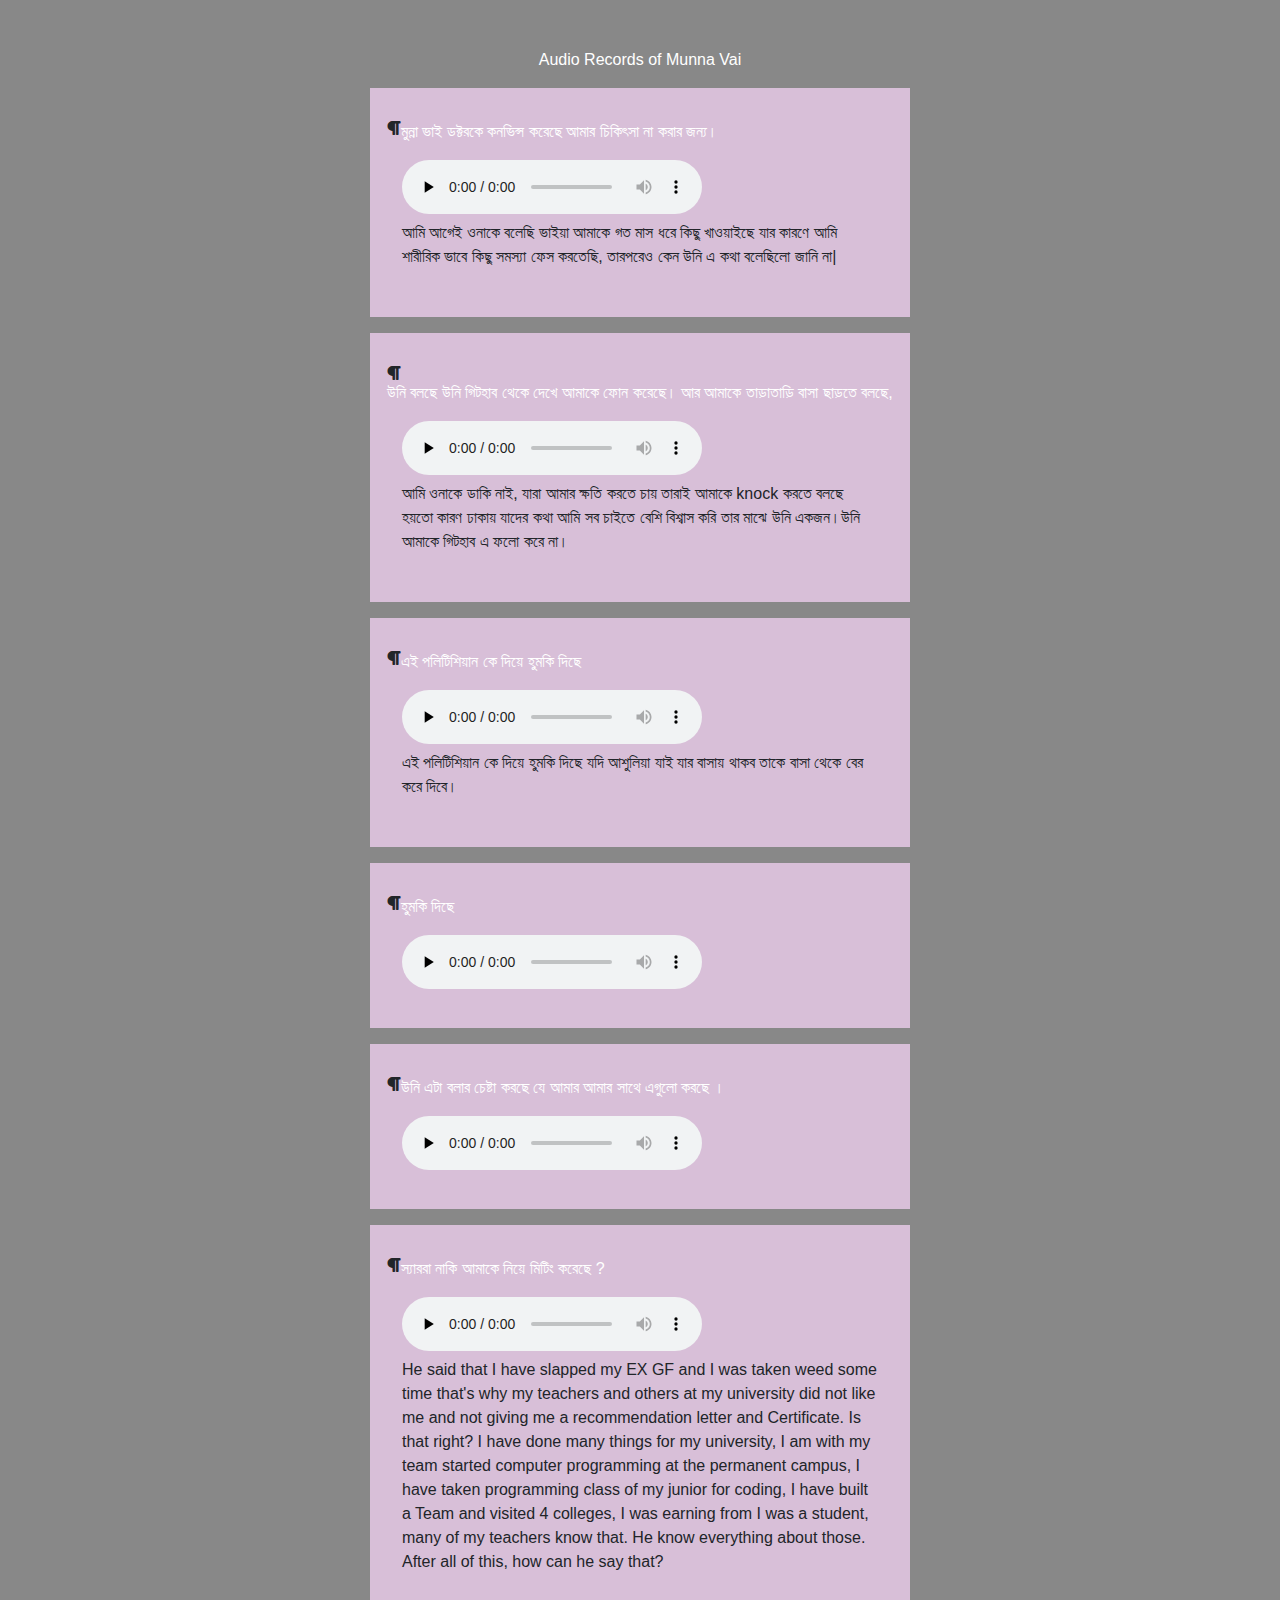
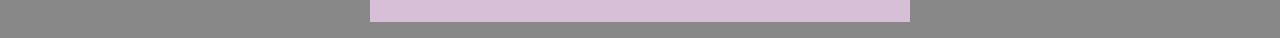
==== conversation.html @ 001df4a3 "add" ====
<!DOCTYPE html>
<html lang="en">

<head>
    <meta charset="UTF-8">
    <meta name="viewport" content="width=device-width, initial-scale=1.0">
    <title>Documents</title>
    <link href="vendor/bootstrap/css/bootstrap.min.css" rel="stylesheet">

    <!-- Custom fonts for this template -->
    <link href="https://fonts.googleapis.com/css?family=Saira+Extra+Condensed:500,700" rel="stylesheet">
    <link href="https://fonts.googleapis.com/css?family=Muli:400,400i,800,800i" rel="stylesheet">
    <link href="vendor/fontawesome-free/css/all.min.css" rel="stylesheet">
    <style>
        body {
            background-color: #888;
        }


        table.audio {
            vertical-align: center;
            margin-top: 10px;
            padding-right: 0px;
        }
    </style>
</head>

<body>
    <div class="container">
        <div class="row">
            <div class="col-sm-0 col-md-3">
            </div>

            <div class="col-sm-12 col-md-6" style="margin-top: 3rem;">
                <p style="margin-bottom: 1rem; text-align: center; color: white;">Audio Records of Munna Vai</p>
                <div class="content" style="background-color: thistle; padding: 2rem; margin-bottom: 1rem;">
                    <div class="row">
                        <i class="fas fa-paragraph"></i>
                        <p style="color: white;">মুন্না ভাই ডক্টরকে কনভিন্স করেছে আমার চিকিৎসা না করার জন্য।</p>
                    </div>
                    <td valign="top"><audio class="audio" preload="none" controls>
                            <source src="audios/munna vai convience doctor not treatment me.mp3"
                                type='audio/mpeg; codecs="mp3"'></audio>
                    </td>

                    <p>আমি আগেই ওনাকে বলেছি ভাইয়া আমাকে গত মাস ধরে কিছু  খাওয়াইছে যার কারণে আমি শারীরিক ভাবে কিছু সমস্যা ফেস করতেছি, তারপরেও কেন উনি এ কথা বলেছিলো  জানি না|</p>
                </div>

                <div class="content" style="background-color: thistle; padding: 2rem; margin-bottom: 1rem;">
                    <div class="row">
                        <i class="fas fa-paragraph"></i>
                        <p style="color: white;">উনি বলছে উনি গিটহাব থেকে দেখে আমাকে ফোন করেছে। আর আমাকে তাড়াতাড়ি বাসা ছাড়তে বলছে,</p>
                    </div>
                    <td valign="top"><audio class="audio" preload="none" controls>
                            <source src="audios/about-leave-house-and-know-from-git-repo.mp3"
                                type='audio/mpeg; codecs="mp3"'></audio>
                    </td>
                    <p>আমি ওনাকে ডাকি নাই, যারা আমার ক্ষতি করতে চায় তারাই আমাকে knock করতে বলছে হয়তো কারণ ঢাকায় যাদের কথা আমি সব চাইতে বেশি বিশ্বাস করি তার মাঝে উনি একজন।উনি আমাকে গিটহাব এ ফলো করে না।</p>
                </div>

                <div class="content" style="background-color: thistle; padding: 2rem; margin-bottom: 1rem;">
                    <div class="row">
                        <i class="fas fa-paragraph"></i>
                        <p style="color: white;">এই পলিটিশিয়ান কে দিয়ে হুমকি দিছে</p>
                    </div>
                    <td valign="top"><audio class="audio" preload="none" controls>
                            <source src="audios/introduction of the politician brother.mp3"
                                type='audio/mpeg; codecs="mp3"'></audio>
                    </td>
                    <p>এই পলিটিশিয়ান কে দিয়ে হুমকি দিছে যদি আশুলিয়া যাই যার বাসায়  থাকব তাকে বাসা থেকে বের করে দিবে।</p>
                </div>

                <div class="content" style="background-color: thistle; padding: 2rem; margin-bottom: 1rem;">
                    <div class="row">
                        <i class="fas fa-paragraph"></i>
                        <p style="color: white;">হুমকি দিছে</p>
                    </div>
                    <td valign="top"><audio class="audio" preload="none" controls>
                            <source src="audios/Munna vai trheaten me.mp3"
                                type='audio/mpeg; codecs="mp3"'></audio>
                    </td>
                </div>

                <div class="content" style="background-color: thistle; padding: 2rem; margin-bottom: 1rem;">
                    <div class="row">
                        <i class="fas fa-paragraph"></i>
                        <p style="color: white;">উনি এটা বলার চেষ্টা করছে যে আমার আমার সাথে এগুলো করছে ।</p>
                    </div>
                    <td valign="top"><audio class="audio" preload="none" controls>
                            <source src="audios/"
                                type='audio/mpeg; codecs="mp3"'></audio>
                    </td>
                </div>

                <div class="content" style="background-color: thistle; padding: 2rem; margin-bottom: 1rem;">
                    <div class="row">
                        <i class="fas fa-paragraph"></i>
                        <p style="color: white;">স্যাররা নাকি আমাকে নিয়ে মিটিং করেছে ?</p>
                    </div>
                    <td valign="top"><audio class="audio" preload="none" controls>
                            <source src="audios/munna vai about sir meeting.mp3"
                                type='audio/mpeg; codecs="mp3"'></audio>
                    </td>

                    <p>He said that I have slapped my EX GF and I was taken weed some time that's why my teachers and others at my university did not like me and not giving me a recommendation letter and Certificate.
                        Is that right? I have done many things for my university, I am with my team started computer programming at the permanent campus, I have taken programming class of my junior for coding, I have built a Team and visited 4 colleges, I was earning from I was a student, many of my teachers know that.
                        He know everything about those. 
                        After all of this, how can he say that?</p>
                </div>
            </div>

            <div class="col-sm-0 col-md-3">

            </div>
        </div>
    </div>
    <script>
        var audio = document.getElementsByTagName("audio");
        for (let i = 0; i < audio.length; i++) {
            audio[i].addEventListener('ended', function () {
                if (audio[i].duration === audio[i].currentTime) {
                    audio[i + 1].play();
                }
            });
        }

        //Stop and roll back to the beginning of all tracks except the player
        document.addEventListener('play', function (d) {
            var audio = document.getElementsByTagName('audio');
            for (let i = 0; i < audio.length; i++) {
                if (audio[i] != d.target) {
                    audio[i].pause(); // may be deleted
                    audio[i].load();
                }
            }
        }, true);
    </script>
</body>

</html>
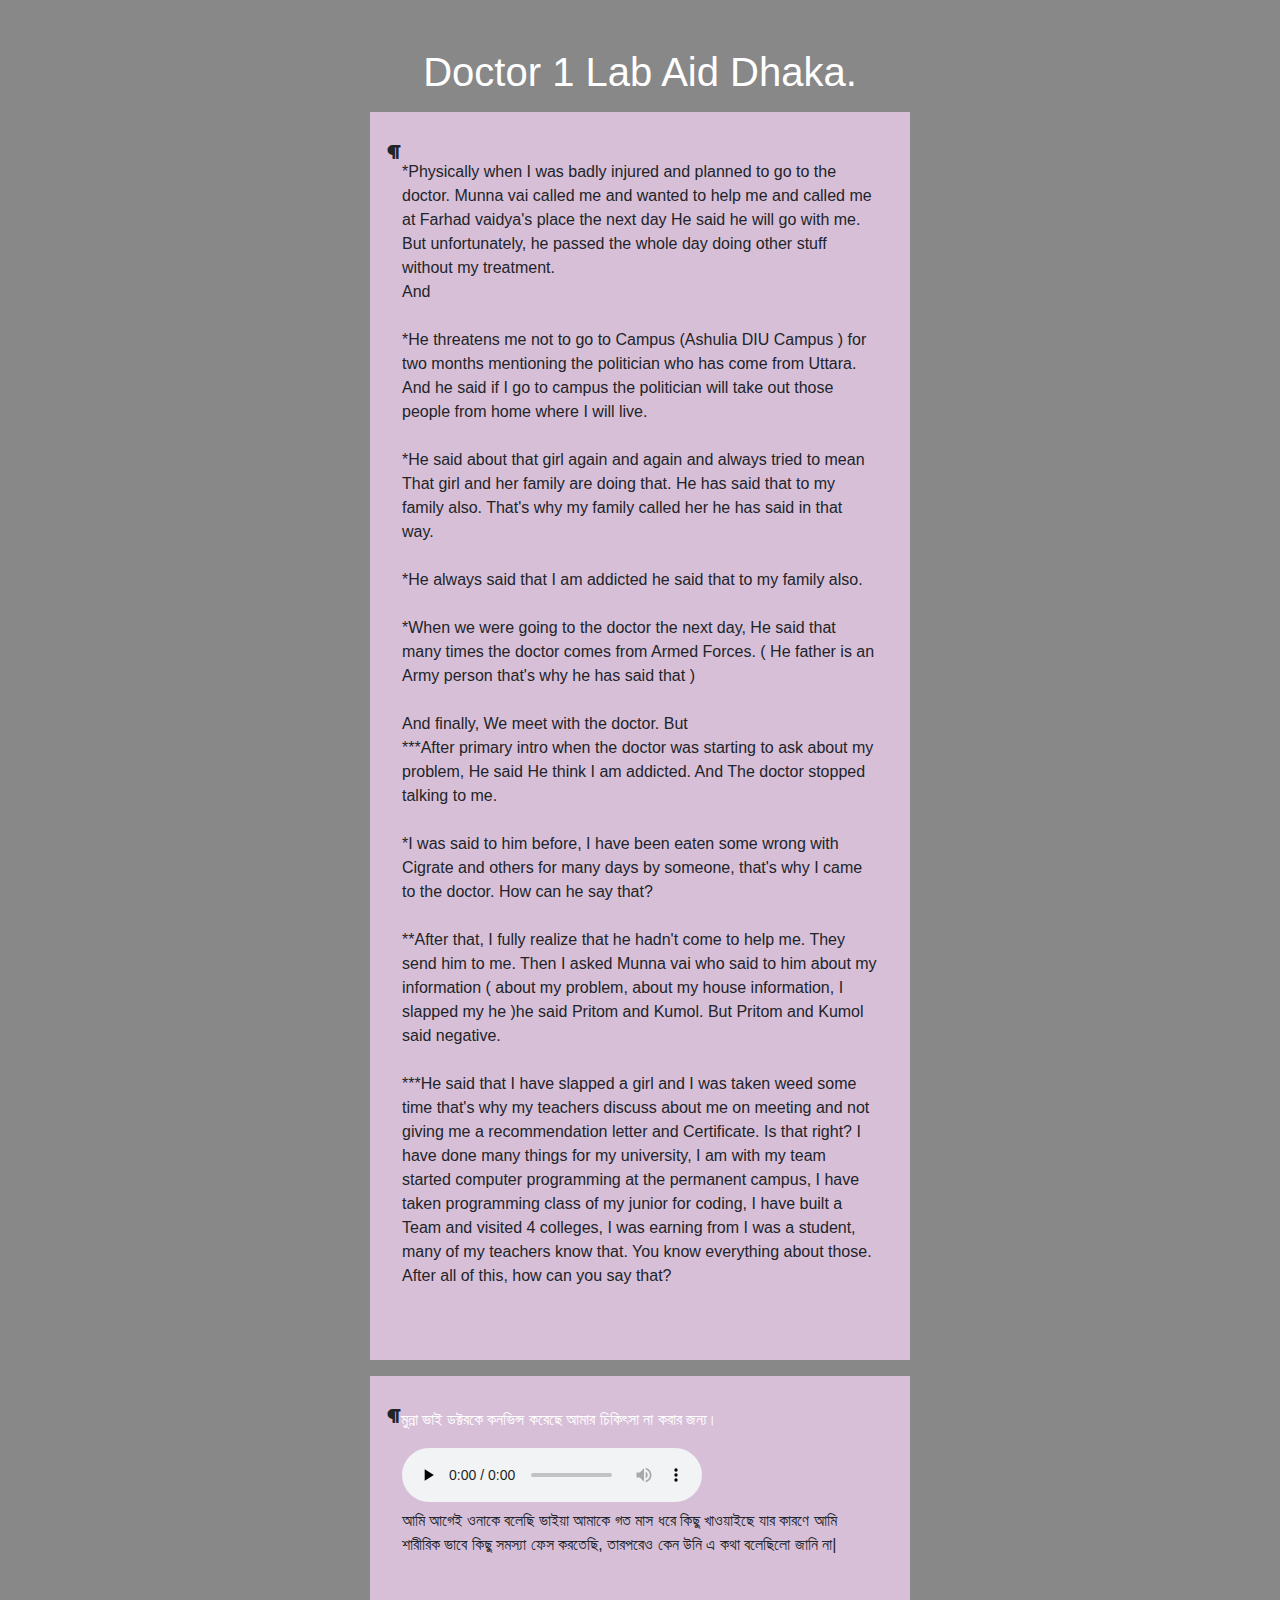
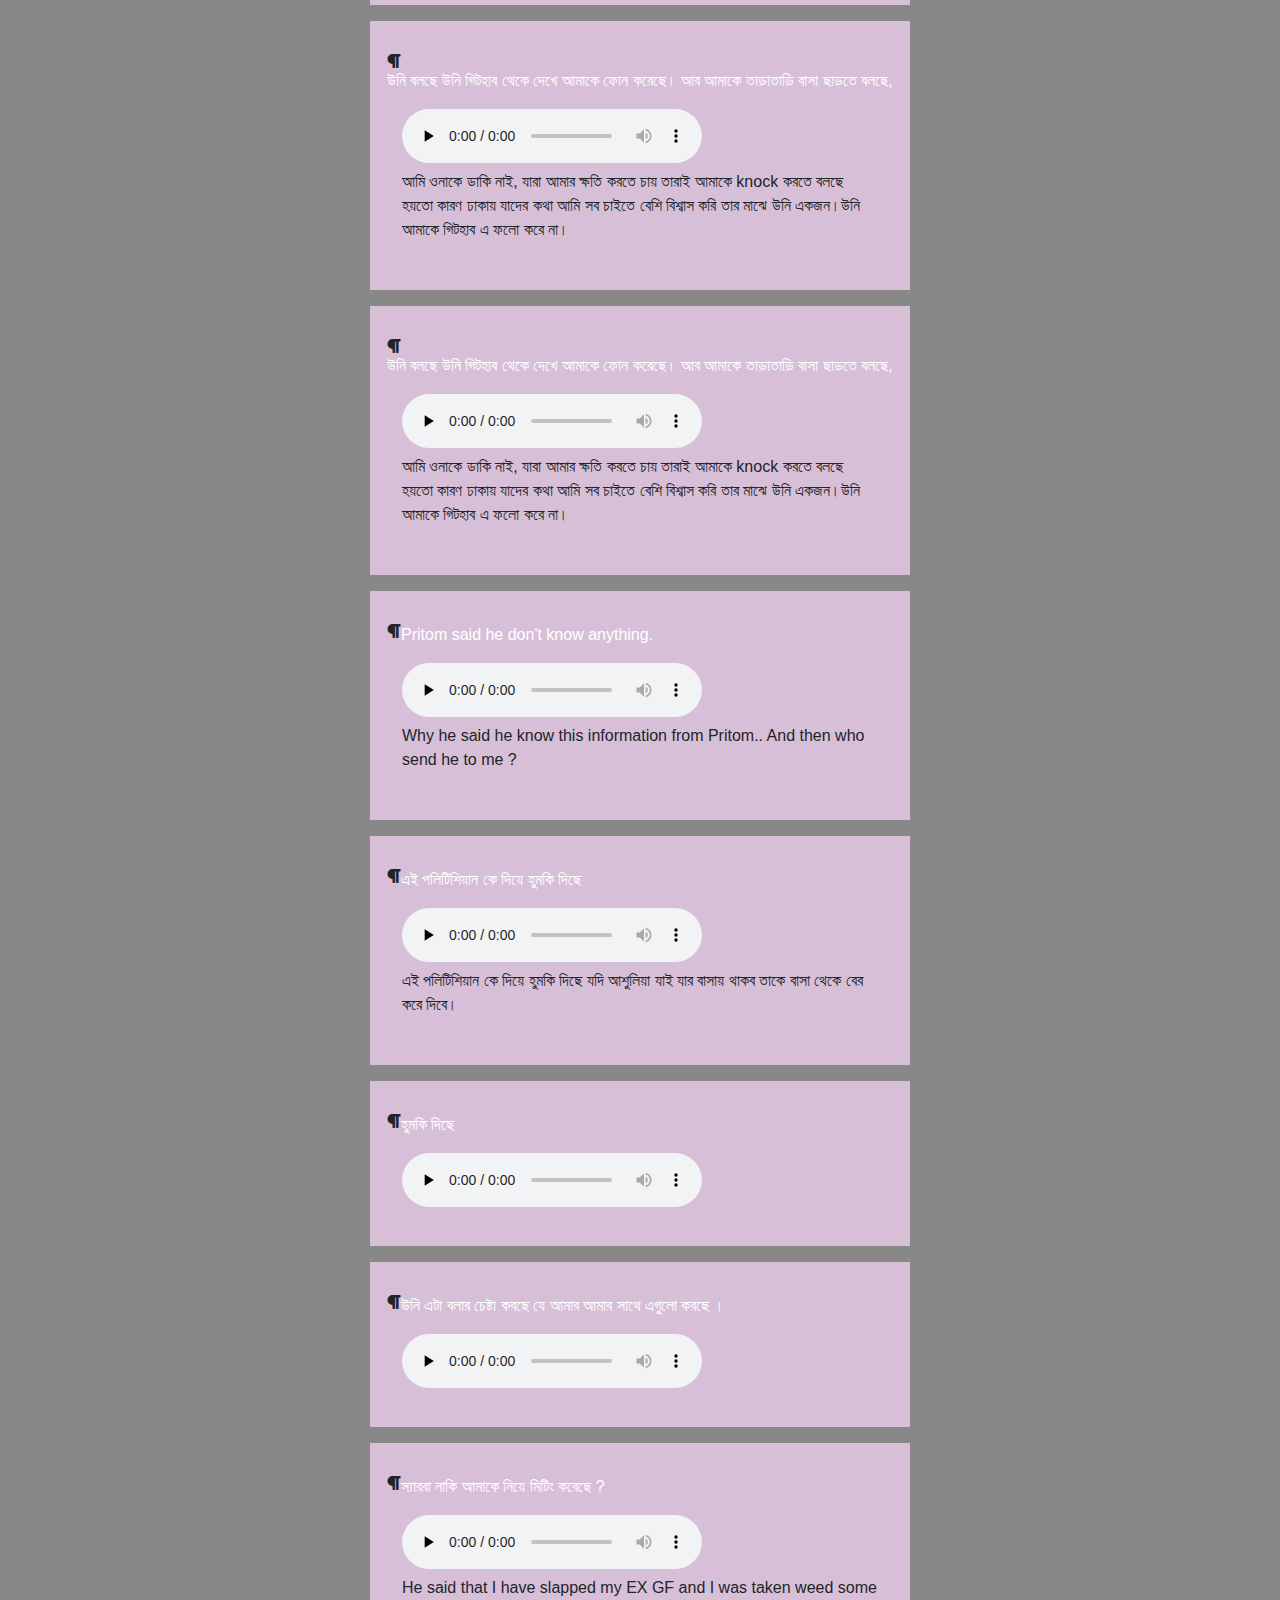
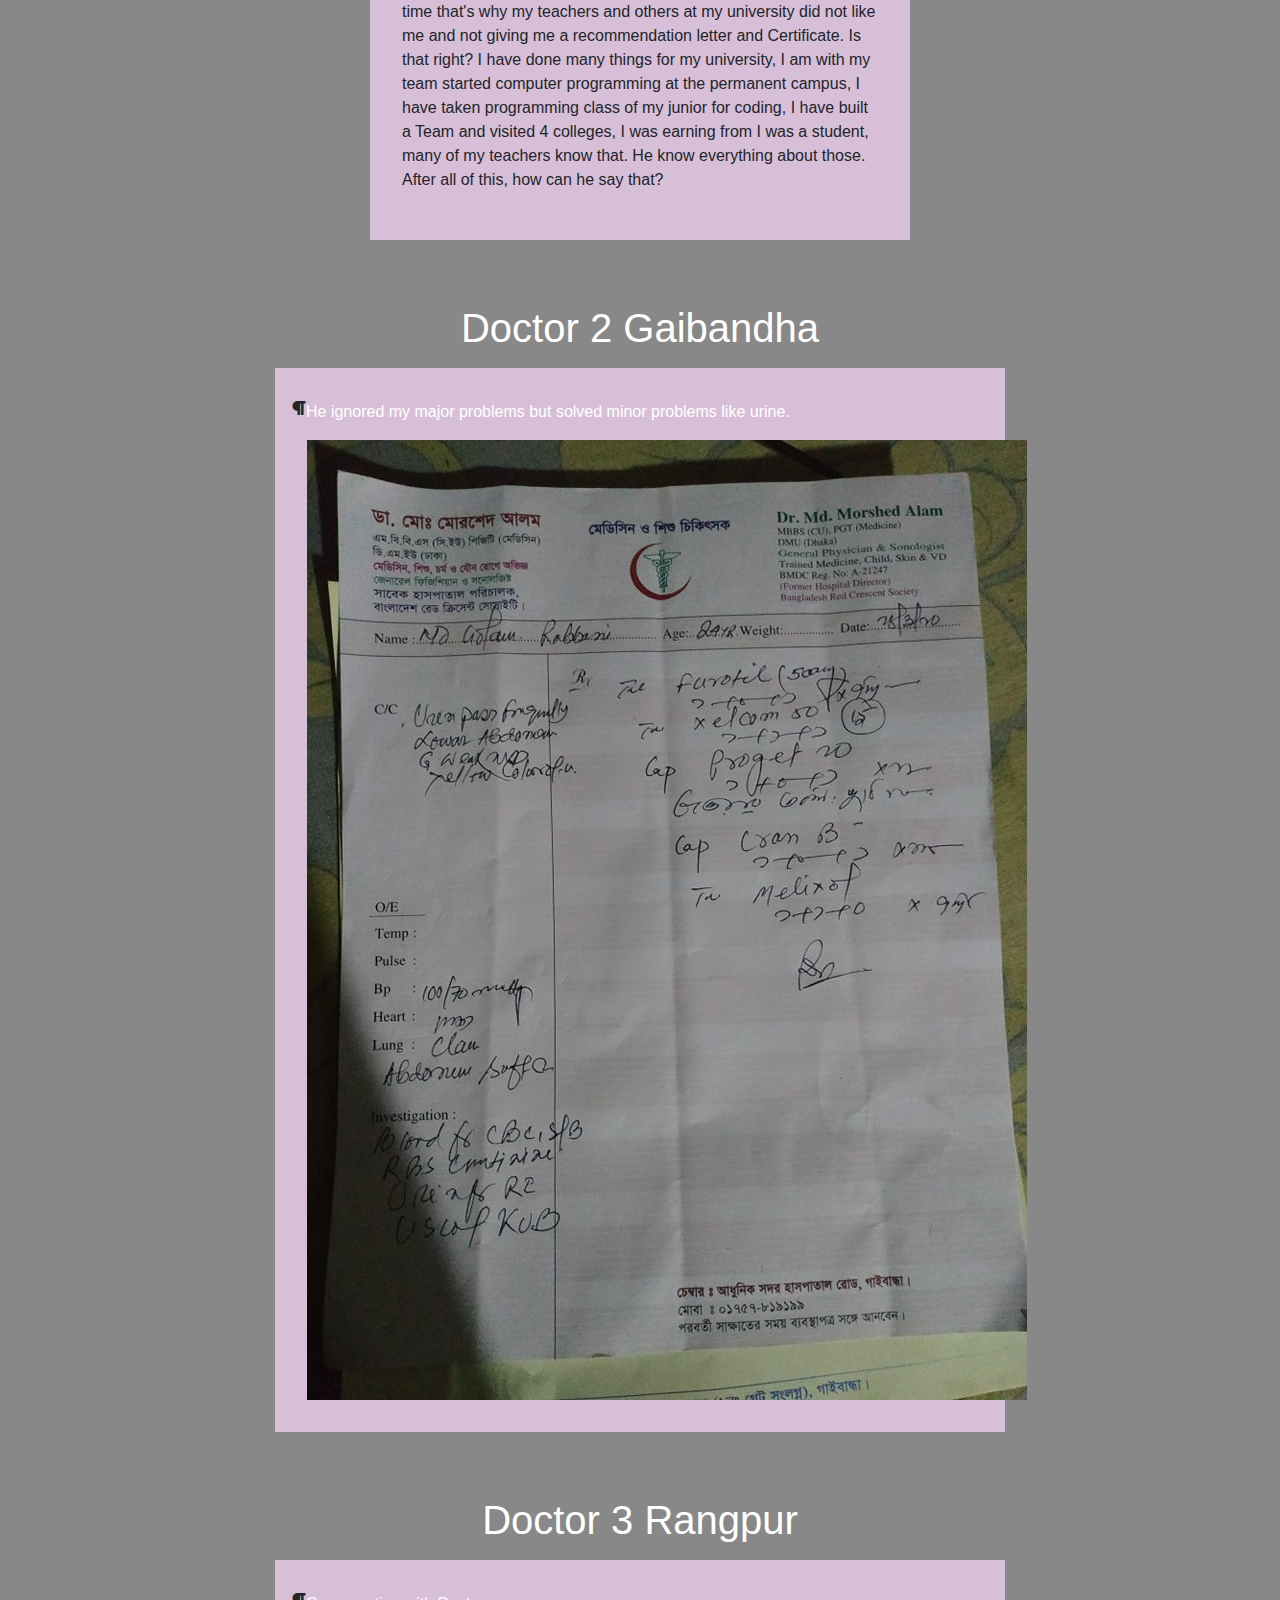
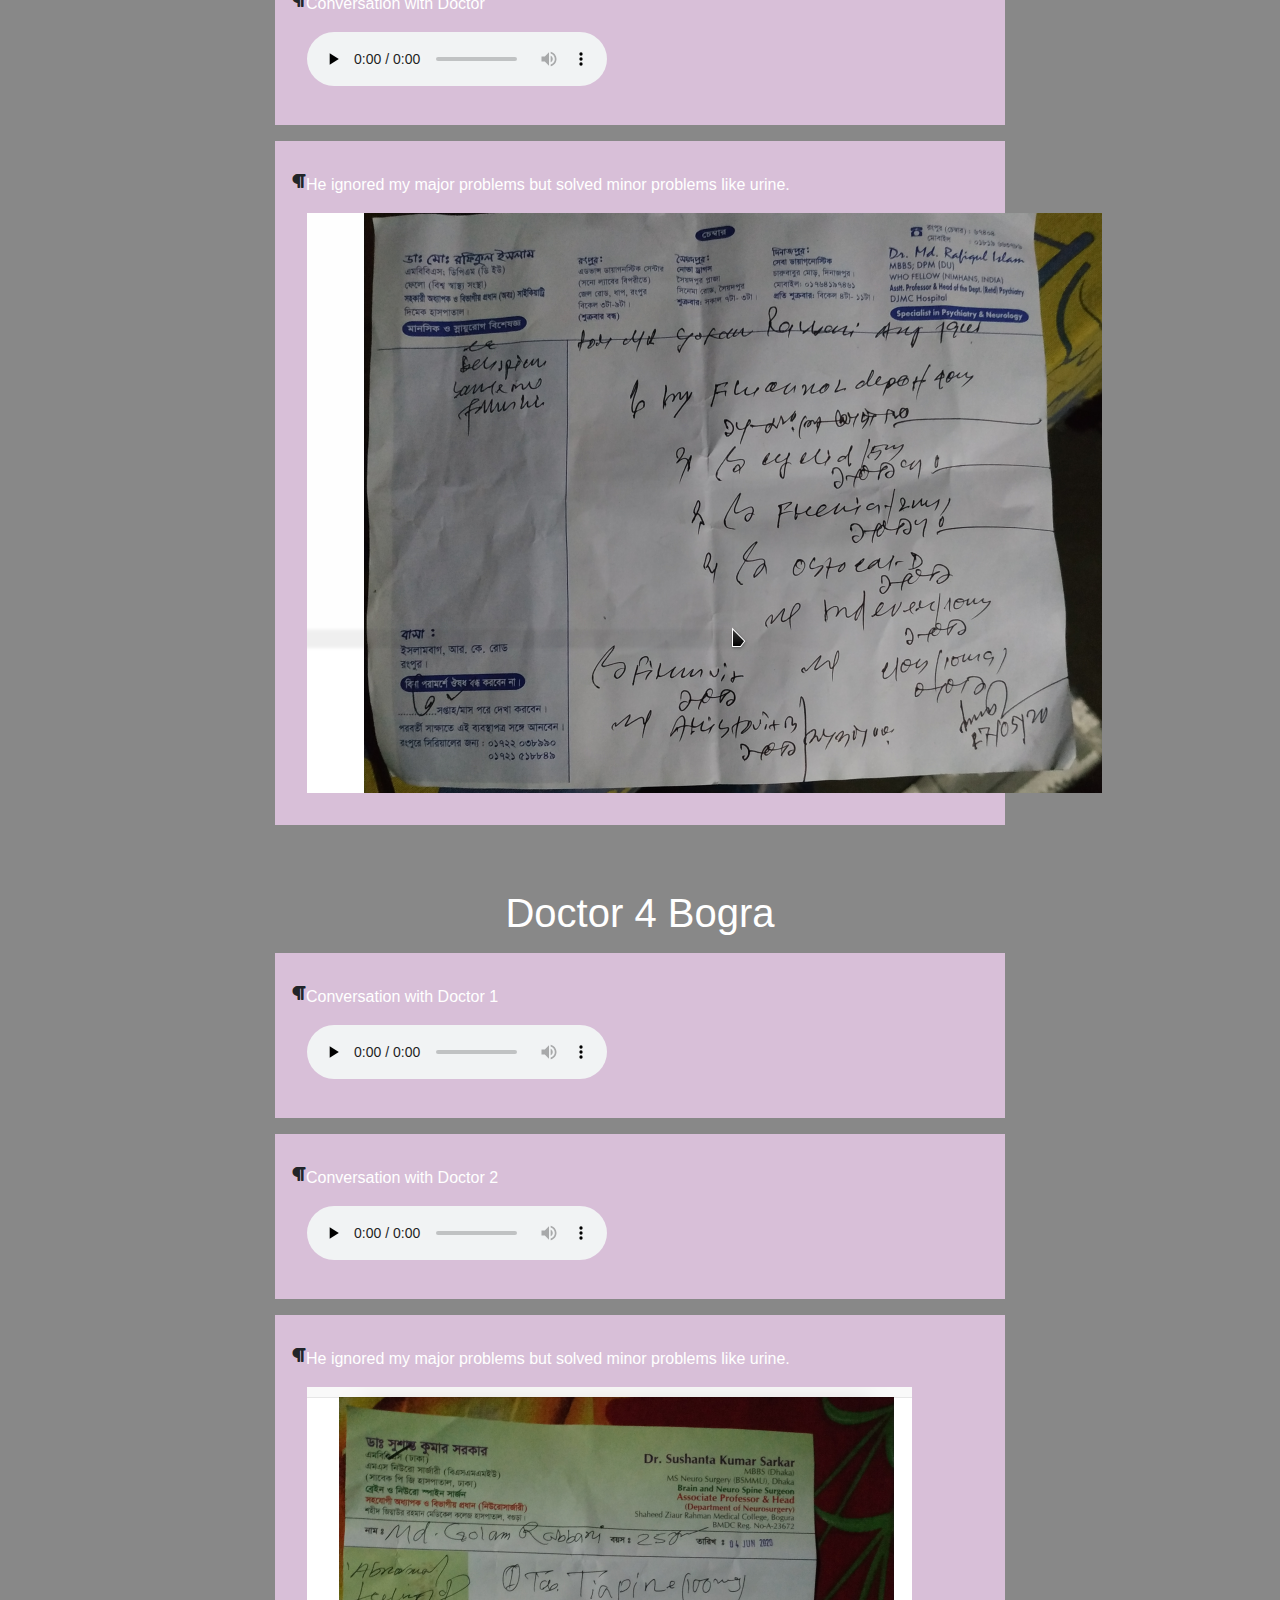
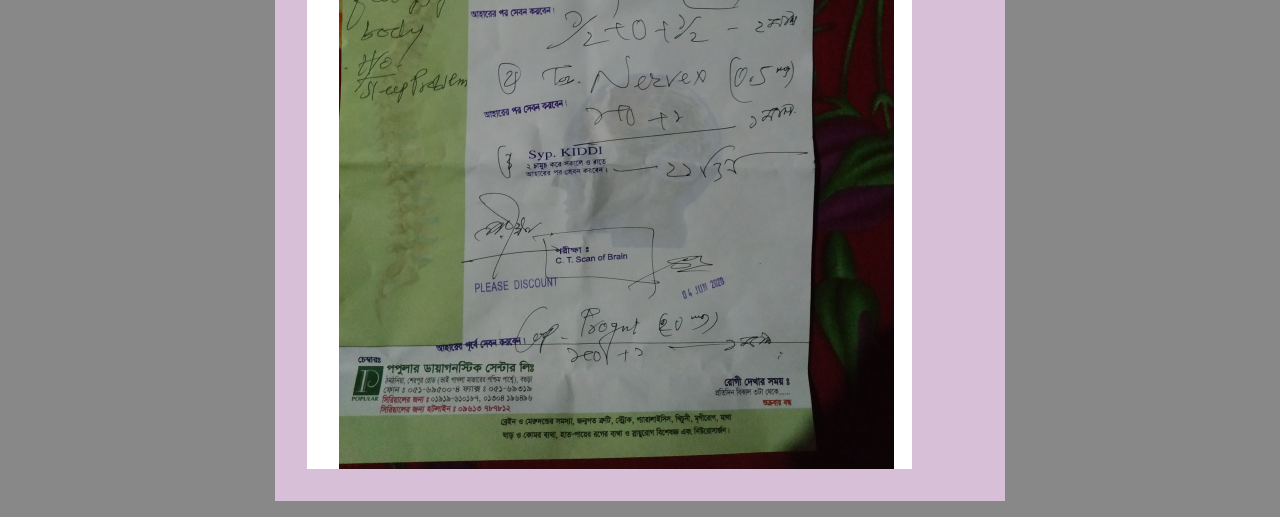
==== commit 92b2886a: "update office problems" ====
--- a/conversation.html
+++ b/conversation.html
@@ -32,7 +32,63 @@
             </div>
 
             <div class="col-sm-12 col-md-6" style="margin-top: 3rem;">
-                <p style="margin-bottom: 1rem; text-align: center; color: white;">Audio Records of Munna Vai</p>
+                <h1 style="margin-bottom: 1rem; text-align: center; color: white;">Doctor 1 Lab Aid Dhaka.</h1>
+
+                <div class="content" style="background-color: thistle; padding: 2rem; margin-bottom: 1rem;">
+                    <div class="row">
+                        <i class="fas fa-paragraph"></i>
+                        <p style="color: white;"></p>
+                    </div>
+
+                    <p>
+                        *Physically when I was badly injured and planned to go to the doctor. Munna vai called me and
+                        wanted to help me and called me at Farhad vaidya's place the next day He said he will go with
+                        me. But unfortunately, he passed the whole day doing other stuff without my treatment.
+
+                        <br>And
+                        <br><br>
+
+                        *He threatens me not to go to Campus (Ashulia DIU Campus ) for two months mentioning the
+                        politician who has come from Uttara. And he said if I go to campus the politician will take out
+                        those people from home where I will live.
+                        <br><br>
+                        *He said about that girl again and again and always tried to mean That girl and her family are
+                        doing that. He has said that to my family also. That's why my family called her he has said in
+                        that way.
+                        <br><br>
+                        *He always said that I am addicted he said that to my family also.
+                        <br><br>
+                        *When we were going to the doctor the next day, He said that many times the doctor comes from
+                        Armed Forces. ( He father is an Army person that's why he has said that )
+                        <br><br>
+                        And finally, We meet with the doctor. But
+                        <br>
+                        ***After primary intro when the doctor was starting to ask about my problem, He said He think I am
+                        addicted. And The doctor stopped talking to me.
+                        <br><br>
+                        *I was said to him before, I have been eaten some wrong with Cigrate and others for many days by
+                        someone, that's why I came to the doctor.
+                        How can he say that?
+                        <br><br>
+                        **After that, I fully realize that he hadn't come to help me. They send him to me.
+                        Then I asked Munna vai who said to him about my information ( about my problem, about my house
+                        information, I slapped my he )he said Pritom and Kumol.
+
+                        But Pritom and Kumol said negative.
+                        <br><br>
+                        ***He said that I have slapped a girl and I was taken weed some time that's why my teachers discuss
+                        about me on meeting and not giving me a recommendation letter and Certificate.
+
+                        Is that right? I have done many things for my university, I am with my team started computer
+                        programming at the permanent campus, I have taken programming class of my junior for coding, I
+                        have built a Team and visited 4 colleges, I was earning from I was a student, many of my
+                        teachers know that.
+                        You know everything about those.
+                        After all of this, how can you say that?
+                        <br><br>
+                    </p>
+                </div>
+
                 <div class="content" style="background-color: thistle; padding: 2rem; margin-bottom: 1rem;">
                     <div class="row">
                         <i class="fas fa-paragraph"></i>
@@ -43,19 +99,52 @@
                                 type='audio/mpeg; codecs="mp3"'></audio>
                     </td>
 
-                    <p>আমি আগেই ওনাকে বলেছি ভাইয়া আমাকে গত মাস ধরে কিছু  খাওয়াইছে যার কারণে আমি শারীরিক ভাবে কিছু সমস্যা ফেস করতেছি, তারপরেও কেন উনি এ কথা বলেছিলো  জানি না|</p>
-                </div>
-
-                <div class="content" style="background-color: thistle; padding: 2rem; margin-bottom: 1rem;">
-                    <div class="row">
-                        <i class="fas fa-paragraph"></i>
-                        <p style="color: white;">উনি বলছে উনি গিটহাব থেকে দেখে আমাকে ফোন করেছে। আর আমাকে তাড়াতাড়ি বাসা ছাড়তে বলছে,</p>
-                    </div>
+                    <p>আমি আগেই ওনাকে বলেছি ভাইয়া আমাকে গত মাস ধরে কিছু খাওয়াইছে যার কারণে আমি শারীরিক ভাবে কিছু সমস্যা
+                        ফেস করতেছি, তারপরেও কেন উনি এ কথা বলেছিলো জানি না|</p>
+                </div>
+
+                <div class="content" style="background-color: thistle; padding: 2rem; margin-bottom: 1rem;">
+                    <div class="row">
+                        <i class="fas fa-paragraph"></i>
+                        <p style="color: white;">উনি বলছে উনি গিটহাব থেকে দেখে আমাকে ফোন করেছে। আর আমাকে তাড়াতাড়ি বাসা
+                            ছাড়তে বলছে,</p>
+                    </div>
+                    
                     <td valign="top"><audio class="audio" preload="none" controls>
                             <source src="audios/about-leave-house-and-know-from-git-repo.mp3"
                                 type='audio/mpeg; codecs="mp3"'></audio>
                     </td>
-                    <p>আমি ওনাকে ডাকি নাই, যারা আমার ক্ষতি করতে চায় তারাই আমাকে knock করতে বলছে হয়তো কারণ ঢাকায় যাদের কথা আমি সব চাইতে বেশি বিশ্বাস করি তার মাঝে উনি একজন।উনি আমাকে গিটহাব এ ফলো করে না।</p>
+                    <p>আমি ওনাকে ডাকি নাই, যারা আমার ক্ষতি করতে চায় তারাই আমাকে knock করতে বলছে হয়তো কারণ ঢাকায় যাদের
+                        কথা আমি সব চাইতে বেশি বিশ্বাস করি তার মাঝে উনি একজন।উনি আমাকে গিটহাব এ ফলো করে না।</p>
+                </div>
+
+
+                <div class="content" style="background-color: thistle; padding: 2rem; margin-bottom: 1rem;">
+                    <div class="row">
+                        <i class="fas fa-paragraph"></i>
+                        <p style="color: white;">উনি বলছে উনি গিটহাব থেকে দেখে আমাকে ফোন করেছে। আর আমাকে তাড়াতাড়ি বাসা
+                            ছাড়তে বলছে,</p>
+                    </div>
+                    
+                    <td valign="top"><audio class="audio" preload="none" controls>
+                            <source src="audios/about-leave-house-and-know-from-git-repo.mp3"
+                                type='audio/mpeg; codecs="mp3"'></audio>
+                    </td>
+                    <p>আমি ওনাকে ডাকি নাই, যারা আমার ক্ষতি করতে চায় তারাই আমাকে knock করতে বলছে হয়তো কারণ ঢাকায় যাদের
+                        কথা আমি সব চাইতে বেশি বিশ্বাস করি তার মাঝে উনি একজন।উনি আমাকে গিটহাব এ ফলো করে না।</p>
+                </div>
+                
+                <div class="content" style="background-color: thistle; padding: 2rem; margin-bottom: 1rem;">
+                    <div class="row">
+                        <i class="fas fa-paragraph"></i>
+                        <p style="color: white;">Pritom said he don't know anything.</p>
+                    </div>
+                    
+                    <td valign="top"><audio class="audio" preload="none" controls>
+                            <source src="audios/pritom about house rent.mp3"
+                                type='audio/mpeg; codecs="mp3"'></audio>
+                    </td>
+                    <p>Why he said he know this information from Pritom.. And then who send he to me ?</p>
                 </div>
 
                 <div class="content" style="background-color: thistle; padding: 2rem; margin-bottom: 1rem;">
@@ -67,7 +156,7 @@
                             <source src="audios/introduction of the politician brother.mp3"
                                 type='audio/mpeg; codecs="mp3"'></audio>
                     </td>
-                    <p>এই পলিটিশিয়ান কে দিয়ে হুমকি দিছে যদি আশুলিয়া যাই যার বাসায়  থাকব তাকে বাসা থেকে বের করে দিবে।</p>
+                    <p>এই পলিটিশিয়ান কে দিয়ে হুমকি দিছে যদি আশুলিয়া যাই যার বাসায় থাকব তাকে বাসা থেকে বের করে দিবে।</p>
                 </div>
 
                 <div class="content" style="background-color: thistle; padding: 2rem; margin-bottom: 1rem;">
@@ -76,8 +165,7 @@
                         <p style="color: white;">হুমকি দিছে</p>
                     </div>
                     <td valign="top"><audio class="audio" preload="none" controls>
-                            <source src="audios/Munna vai trheaten me.mp3"
-                                type='audio/mpeg; codecs="mp3"'></audio>
+                            <source src="audios/Munna vai trheaten me.mp3" type='audio/mpeg; codecs="mp3"'></audio>
                     </td>
                 </div>
 
@@ -87,8 +175,7 @@
                         <p style="color: white;">উনি এটা বলার চেষ্টা করছে যে আমার আমার সাথে এগুলো করছে ।</p>
                     </div>
                     <td valign="top"><audio class="audio" preload="none" controls>
-                            <source src="audios/"
-                                type='audio/mpeg; codecs="mp3"'></audio>
+                            <source src="audios/" type='audio/mpeg; codecs="mp3"'></audio>
                     </td>
                 </div>
 
@@ -98,13 +185,18 @@
                         <p style="color: white;">স্যাররা নাকি আমাকে নিয়ে মিটিং করেছে ?</p>
                     </div>
                     <td valign="top"><audio class="audio" preload="none" controls>
-                            <source src="audios/munna vai about sir meeting.mp3"
-                                type='audio/mpeg; codecs="mp3"'></audio>
-                    </td>
-
-                    <p>He said that I have slapped my EX GF and I was taken weed some time that's why my teachers and others at my university did not like me and not giving me a recommendation letter and Certificate.
-                        Is that right? I have done many things for my university, I am with my team started computer programming at the permanent campus, I have taken programming class of my junior for coding, I have built a Team and visited 4 colleges, I was earning from I was a student, many of my teachers know that.
-                        He know everything about those. 
+                            <source src="audios/munna vai about sir meeting.mp3" type='audio/mpeg; codecs="mp3"'>
+                            </audio>
+                    </td>
+
+                    <p>He said that I have slapped my EX GF and I was taken weed some time that's why my teachers and
+                        others at my university did not like me and not giving me a recommendation letter and
+                        Certificate.
+                        Is that right? I have done many things for my university, I am with my team started computer
+                        programming at the permanent campus, I have taken programming class of my junior for coding, I
+                        have built a Team and visited 4 colleges, I was earning from I was a student, many of my
+                        teachers know that.
+                        He know everything about those.
                         After all of this, how can he say that?</p>
                 </div>
             </div>
@@ -114,6 +206,103 @@
             </div>
         </div>
     </div>
+
+    <div class="container">
+        <div class="row">
+            <div class="col-sm-0 col-md-2">
+            </div>
+
+            <div class="col-sm-12 col-md-8" style="margin-top: 3rem;">
+                <h1 style="margin-bottom: 1rem; text-align: center; color: white;">Doctor 2 Gaibandha</h1>
+
+                <div class="content" style="background-color: thistle; padding: 2rem; margin-bottom: 1rem;">
+                    <div class="row">
+                        <i class="fas fa-paragraph"></i>
+                        <p style="color: white;">He ignored my major problems but solved minor problems like urine.</p>
+                    </div>
+                    <img src="img/gaibandh.jpg" alt="">
+                </div>
+            </div>
+
+            <div class="col-sm-0 col-md-2">
+            </div>
+        </div>
+    </div>
+
+    <div class="container">
+        <div class="row">
+            <div class="col-sm-0 col-md-2">
+            </div>
+
+            <div class="col-sm-12 col-md-8" style="margin-top: 3rem;">
+                <h1 style="margin-bottom: 1rem; text-align: center; color: white;">Doctor 3 Rangpur</h1>
+
+                <div class="content" style="background-color: thistle; padding: 2rem; margin-bottom: 1rem;">
+                    <div class="row">
+                        <i class="fas fa-paragraph"></i>
+                        <p style="color: white;">Conversation with Doctor</p>
+                    </div>
+                    <td valign="top"><audio class="audio" preload="none" controls>
+                            <source src="audios/conversation with doctor.mp3" type='audio/mpeg; codecs="mp3"'></audio>
+                    </td>
+                </div>
+
+                <div class="content" style="background-color: thistle; padding: 2rem; margin-bottom: 1rem;">
+                    <div class="row">
+                        <i class="fas fa-paragraph"></i>
+                        <p style="color: white;">He ignored my major problems but solved minor problems like urine.</p>
+                    </div>
+                    <img src="img/rang-pescr.png" alt="">
+                </div>
+            </div>
+
+            <div class="col-sm-0 col-md-2">
+            </div>
+        </div>
+    </div>
+    
+    <div class="container">
+        <div class="row">
+            <div class="col-sm-0 col-md-2">
+            </div>
+            <div class="col-sm-12 col-md-8" style="margin-top: 3rem;">
+                <h1 style="margin-bottom: 1rem; text-align: center; color: white;">Doctor 4 Bogra</h1>
+                <div class="content" style="background-color: thistle; padding: 2rem; margin-bottom: 1rem;">
+                    <div class="row">
+                        <i class="fas fa-paragraph"></i>
+                        <p style="color: white;">Conversation with Doctor 1</p>
+                    </div>
+                    <td valign="top"><audio class="audio" preload="none" controls>
+                        <source src="audios/bogra doc 11.mp3" type='audio/mpeg; codecs="mp3"'></audio>
+                    </td>
+                </div>
+
+                <div class="content" style="background-color: thistle; padding: 2rem; margin-bottom: 1rem;">
+                    <div class="row">
+                        <i class="fas fa-paragraph"></i>
+                        <p style="color: white;">Conversation with Doctor 2</p>
+                    </div>
+                    <td valign="top"><audio class="audio" preload="none" controls>
+                            <source src="audios/bogra doc 22.mp3" type='audio/mpeg; codecs="mp3"'></audio>
+                    </td>
+                </div>
+
+                <div class="content" style="background-color: thistle; padding: 2rem; margin-bottom: 1rem;">
+                    <div class="row">
+                        <i class="fas fa-paragraph"></i>
+                        <p style="color: white;">He ignored my major problems but solved minor problems like urine.</p>
+                    </div>
+                    <img src="img/pesc-bgra.png" alt="">
+                </div>
+            </div>
+
+            <div class="col-sm-0 col-md-2">
+            </div>
+        </div>
+    </div>
+
+
+
     <script>
         var audio = document.getElementsByTagName("audio");
         for (let i = 0; i < audio.length; i++) {
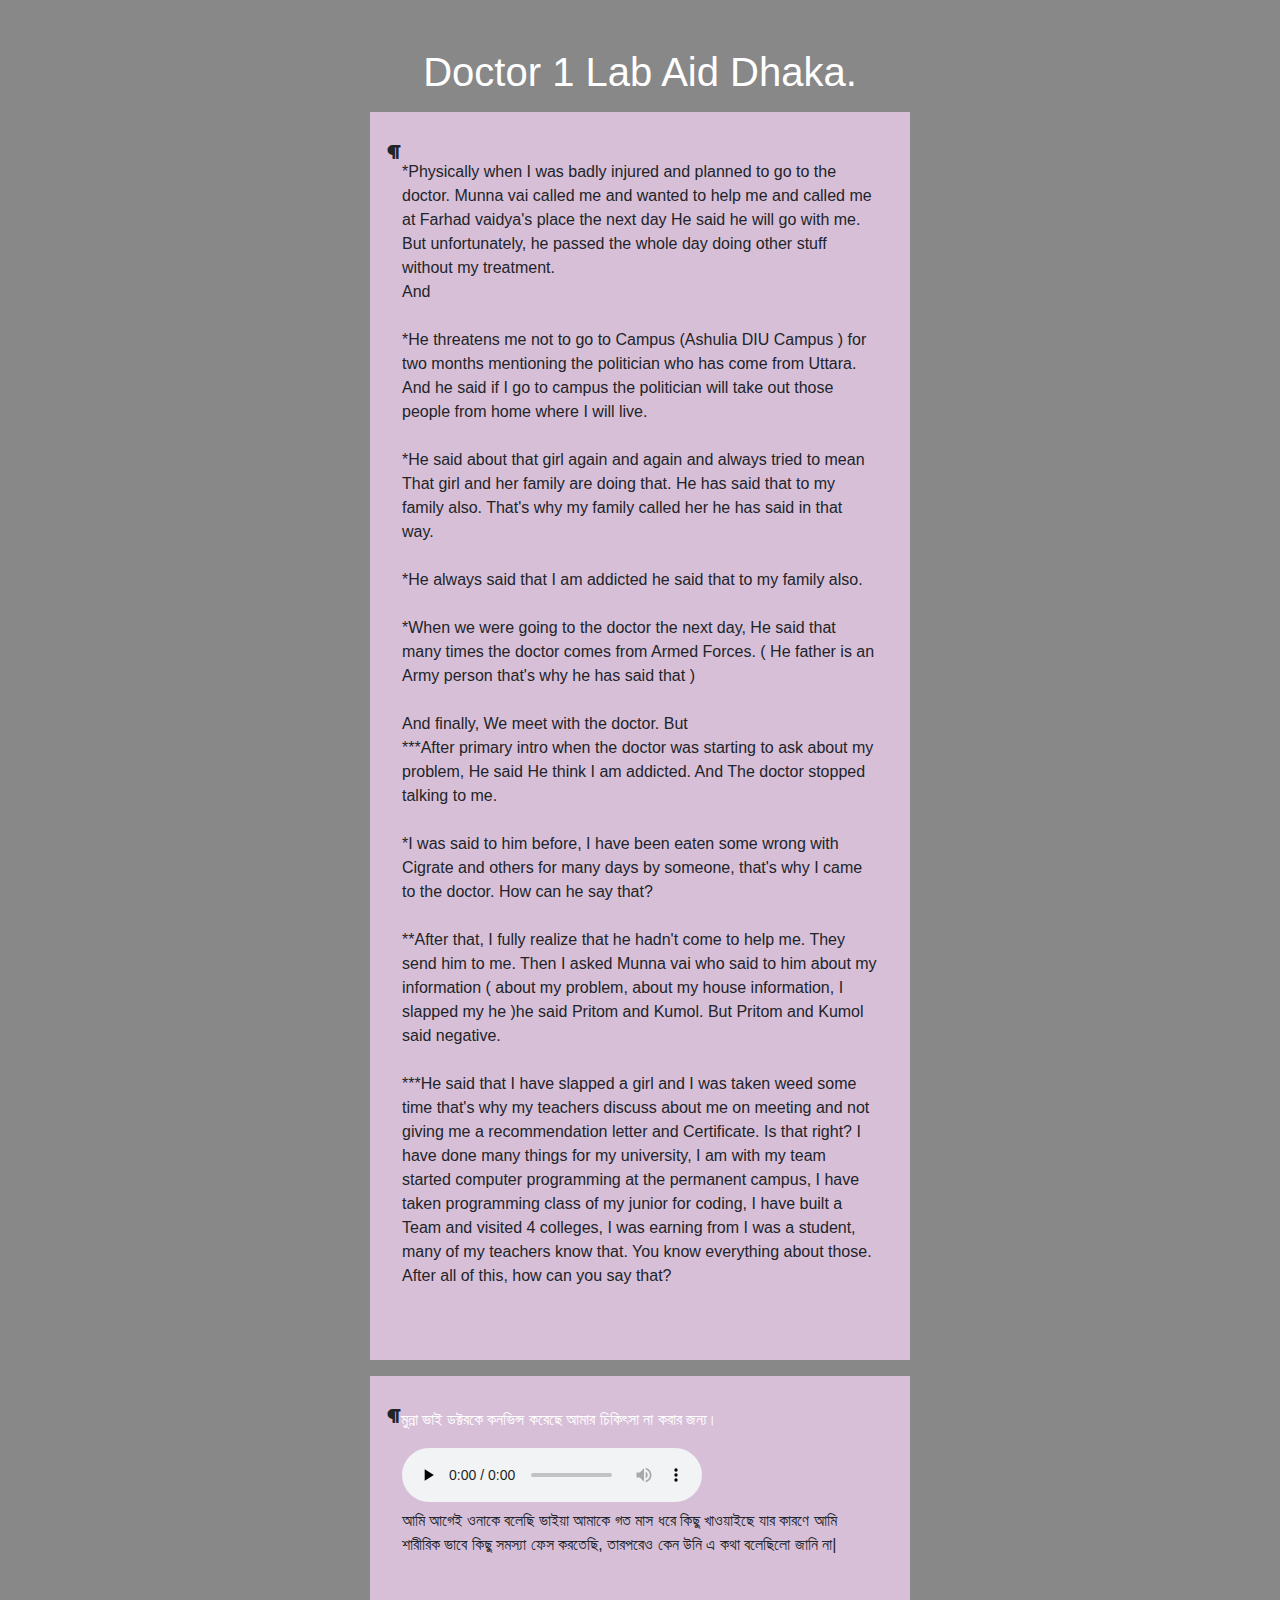
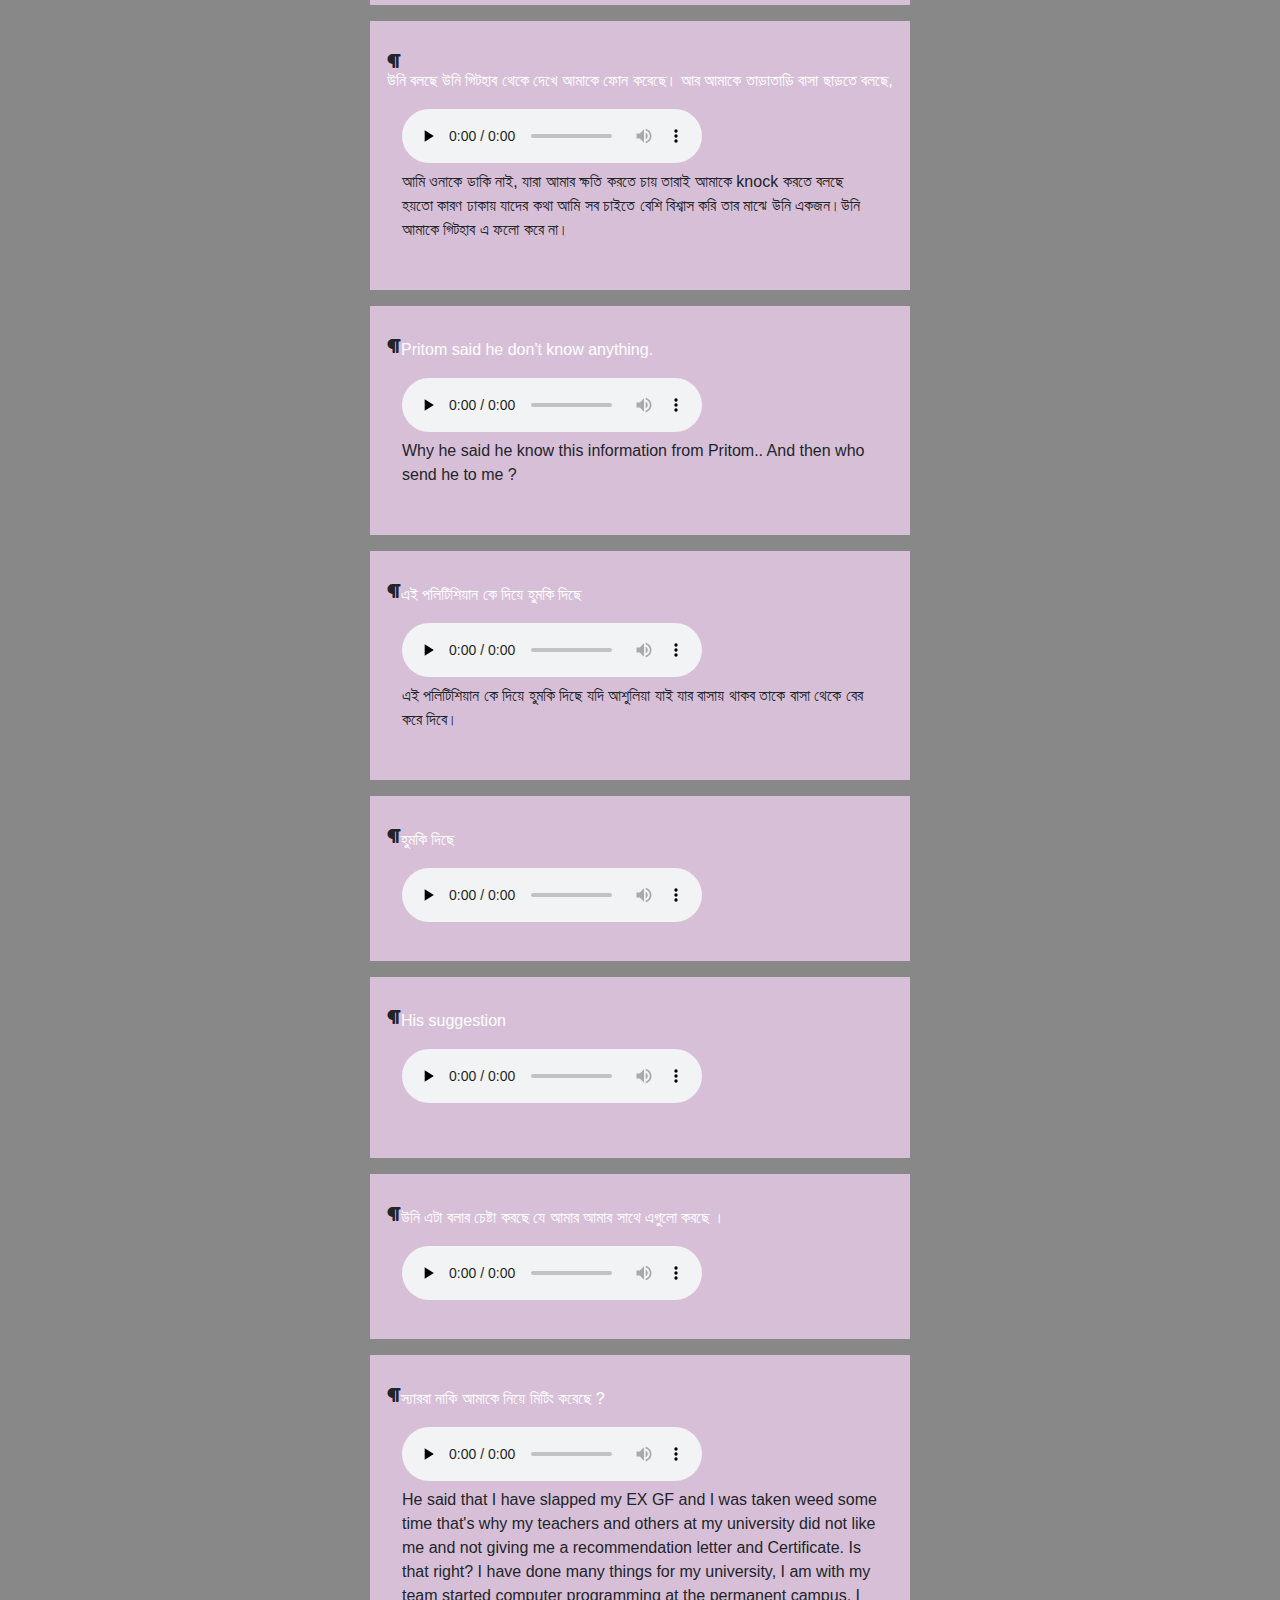
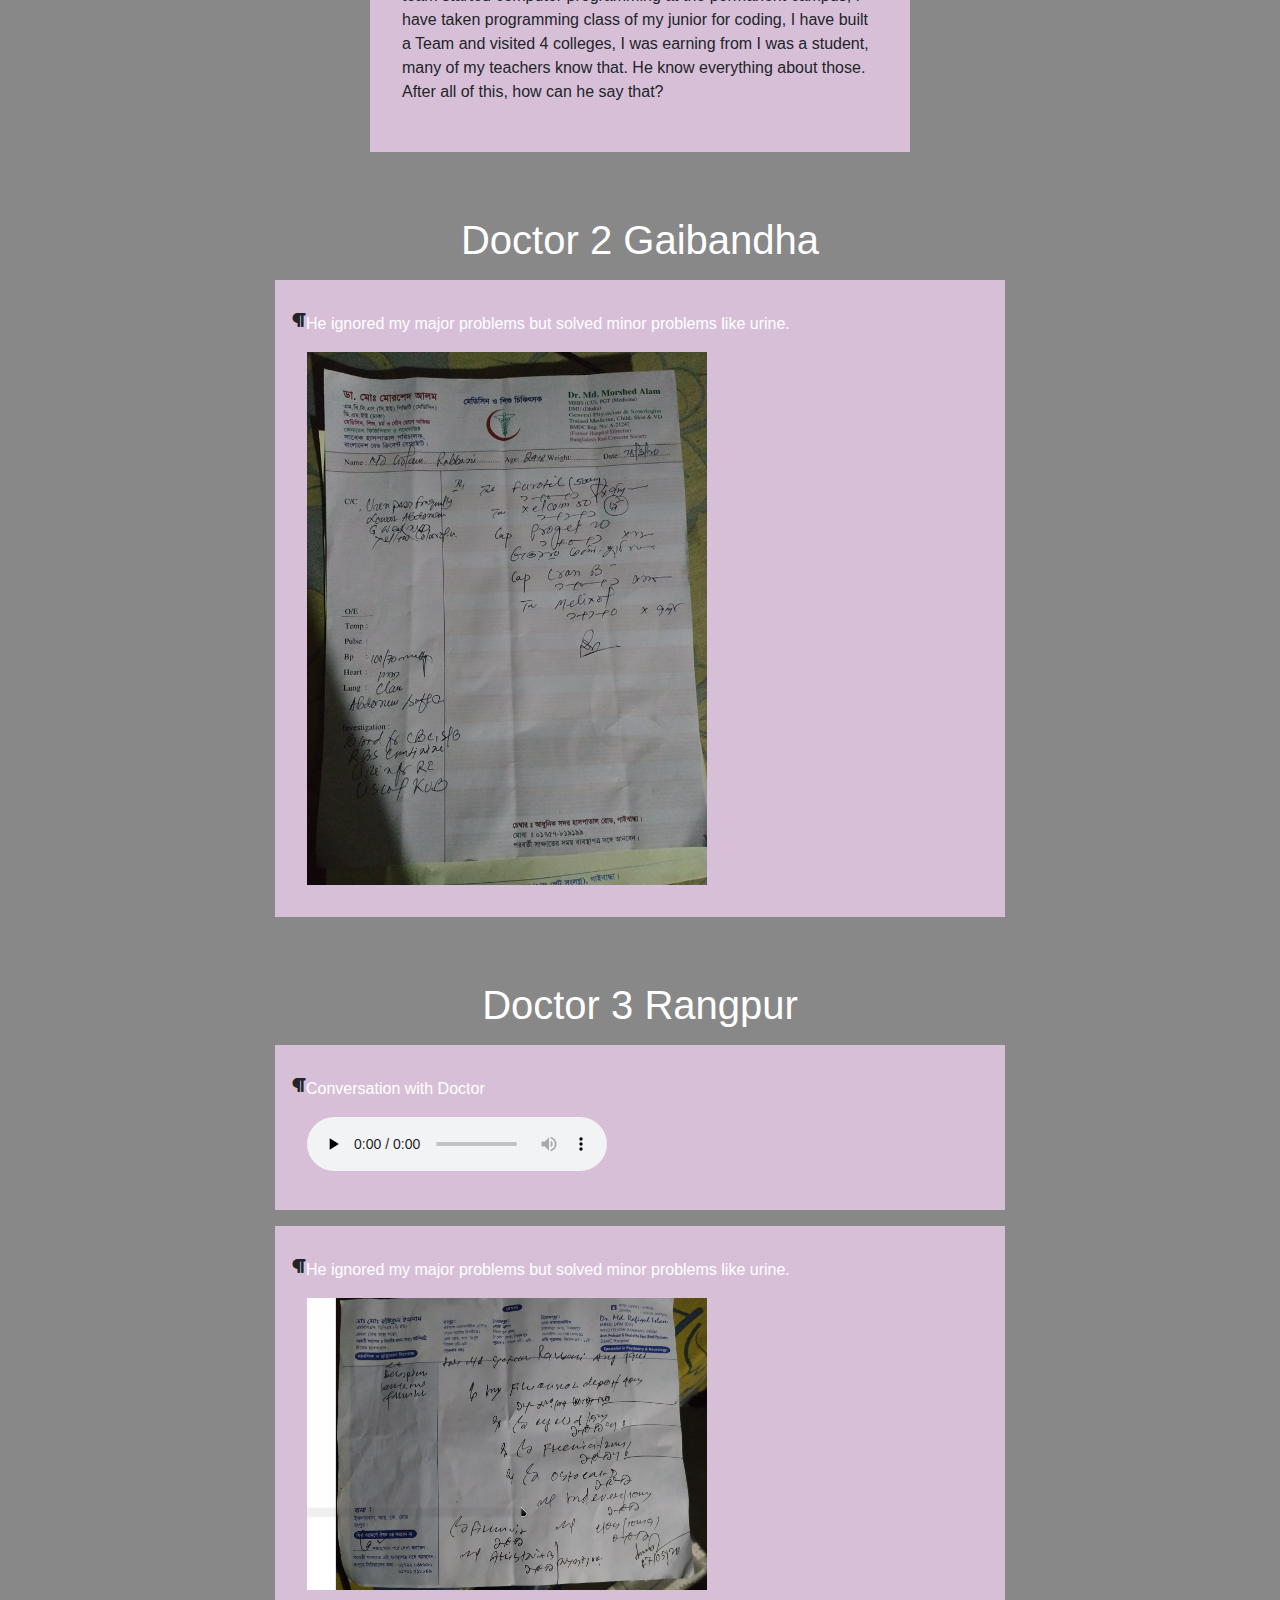
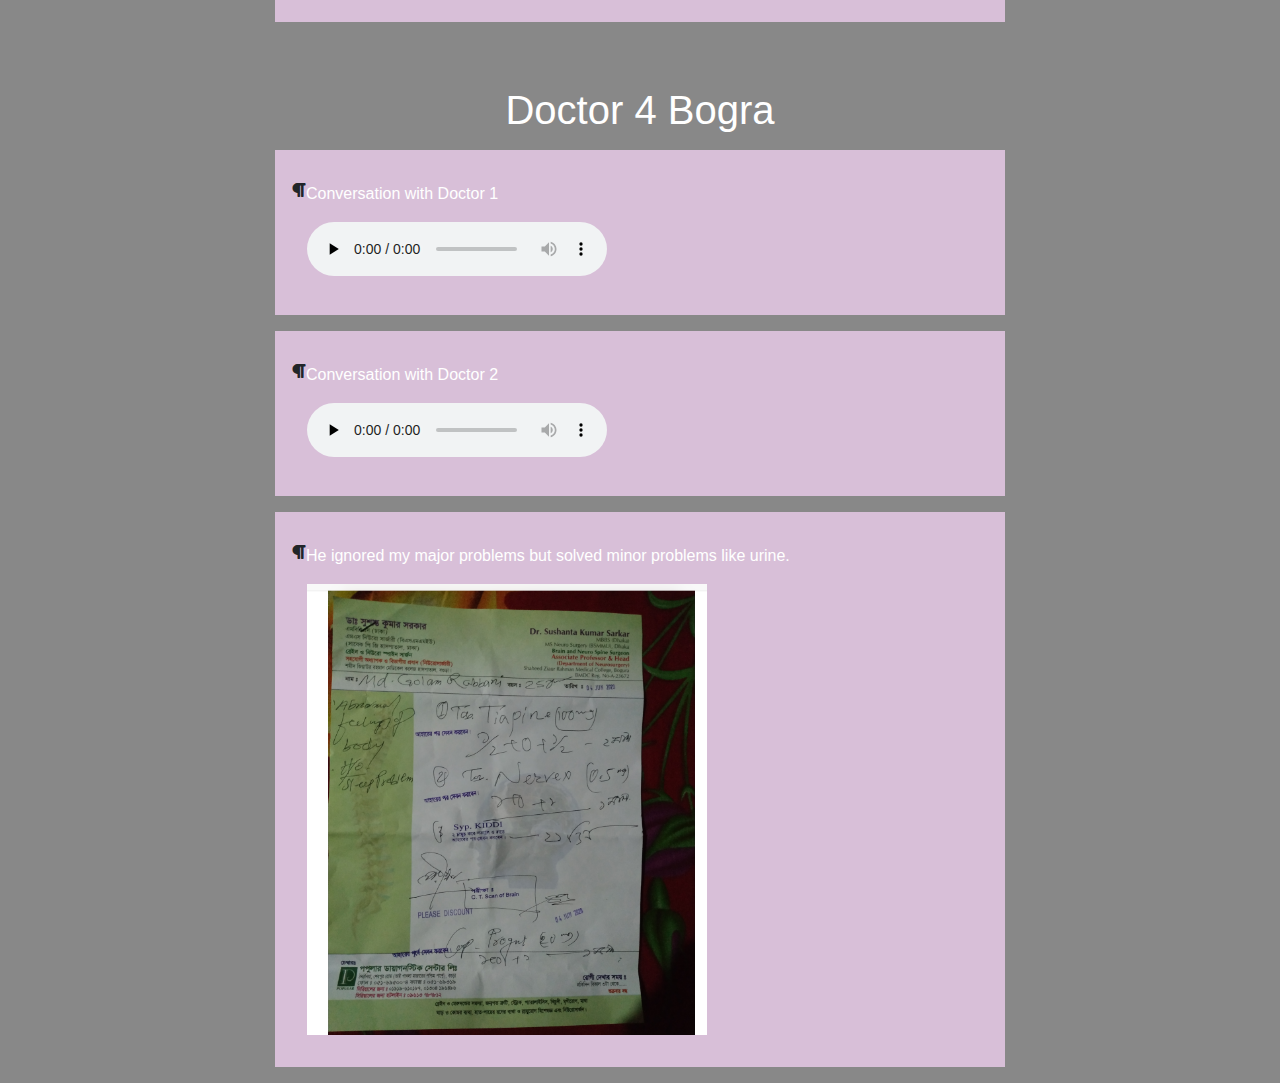
==== commit adc56cdf: "added new audio" ====
--- a/conversation.html
+++ b/conversation.html
@@ -117,56 +117,53 @@
                     <p>আমি ওনাকে ডাকি নাই, যারা আমার ক্ষতি করতে চায় তারাই আমাকে knock করতে বলছে হয়তো কারণ ঢাকায় যাদের
                         কথা আমি সব চাইতে বেশি বিশ্বাস করি তার মাঝে উনি একজন।উনি আমাকে গিটহাব এ ফলো করে না।</p>
                 </div>
-
-
-                <div class="content" style="background-color: thistle; padding: 2rem; margin-bottom: 1rem;">
-                    <div class="row">
-                        <i class="fas fa-paragraph"></i>
-                        <p style="color: white;">উনি বলছে উনি গিটহাব থেকে দেখে আমাকে ফোন করেছে। আর আমাকে তাড়াতাড়ি বাসা
-                            ছাড়তে বলছে,</p>
+                
+                <div class="content" style="background-color: thistle; padding: 2rem; margin-bottom: 1rem;">
+                    <div class="row">
+                        <i class="fas fa-paragraph"></i>
+                        <p style="color: white;">Pritom said he don't know anything.</p>
                     </div>
                     
                     <td valign="top"><audio class="audio" preload="none" controls>
-                            <source src="audios/about-leave-house-and-know-from-git-repo.mp3"
-                                type='audio/mpeg; codecs="mp3"'></audio>
-                    </td>
-                    <p>আমি ওনাকে ডাকি নাই, যারা আমার ক্ষতি করতে চায় তারাই আমাকে knock করতে বলছে হয়তো কারণ ঢাকায় যাদের
-                        কথা আমি সব চাইতে বেশি বিশ্বাস করি তার মাঝে উনি একজন।উনি আমাকে গিটহাব এ ফলো করে না।</p>
-                </div>
-                
-                <div class="content" style="background-color: thistle; padding: 2rem; margin-bottom: 1rem;">
-                    <div class="row">
-                        <i class="fas fa-paragraph"></i>
-                        <p style="color: white;">Pritom said he don't know anything.</p>
+                            <source src="audios/pritom about house rent.mp3"
+                                type='audio/mpeg; codecs="mp3"'></audio>
+                    </td>
+                    <p>Why he said he know this information from Pritom.. And then who send he to me ?</p>
+                </div>
+
+                <div class="content" style="background-color: thistle; padding: 2rem; margin-bottom: 1rem;">
+                    <div class="row">
+                        <i class="fas fa-paragraph"></i>
+                        <p style="color: white;">এই পলিটিশিয়ান কে দিয়ে হুমকি দিছে</p>
+                    </div>
+                    <td valign="top"><audio class="audio" preload="none" controls>
+                            <source src="audios/introduction of the politician brother.mp3"
+                                type='audio/mpeg; codecs="mp3"'></audio>
+                    </td>
+                    <p>এই পলিটিশিয়ান কে দিয়ে হুমকি দিছে যদি আশুলিয়া যাই যার বাসায় থাকব তাকে বাসা থেকে বের করে দিবে।</p>
+                </div>
+
+                <div class="content" style="background-color: thistle; padding: 2rem; margin-bottom: 1rem;">
+                    <div class="row">
+                        <i class="fas fa-paragraph"></i>
+                        <p style="color: white;">হুমকি দিছে</p>
+                    </div>
+                    <td valign="top"><audio class="audio" preload="none" controls>
+                            <source src="audios.mp3" type='audio/mpeg; codecs="mp3"'></audio>
+                    </td>
+                </div>
+
+                <div class="content" style="background-color: thistle; padding: 2rem; margin-bottom: 1rem;">
+                    <div class="row">
+                        <i class="fas fa-paragraph"></i>
+                        <p style="color: white;">His suggestion</p>
                     </div>
                     
                     <td valign="top"><audio class="audio" preload="none" controls>
-                            <source src="audios/pritom about house rent.mp3"
-                                type='audio/mpeg; codecs="mp3"'></audio>
-                    </td>
-                    <p>Why he said he know this information from Pritom.. And then who send he to me ?</p>
-                </div>
-
-                <div class="content" style="background-color: thistle; padding: 2rem; margin-bottom: 1rem;">
-                    <div class="row">
-                        <i class="fas fa-paragraph"></i>
-                        <p style="color: white;">এই পলিটিশিয়ান কে দিয়ে হুমকি দিছে</p>
-                    </div>
-                    <td valign="top"><audio class="audio" preload="none" controls>
-                            <source src="audios/introduction of the politician brother.mp3"
-                                type='audio/mpeg; codecs="mp3"'></audio>
-                    </td>
-                    <p>এই পলিটিশিয়ান কে দিয়ে হুমকি দিছে যদি আশুলিয়া যাই যার বাসায় থাকব তাকে বাসা থেকে বের করে দিবে।</p>
-                </div>
-
-                <div class="content" style="background-color: thistle; padding: 2rem; margin-bottom: 1rem;">
-                    <div class="row">
-                        <i class="fas fa-paragraph"></i>
-                        <p style="color: white;">হুমকি দিছে</p>
-                    </div>
-                    <td valign="top"><audio class="audio" preload="none" controls>
-                            <source src="audios/Munna vai trheaten me.mp3" type='audio/mpeg; codecs="mp3"'></audio>
-                    </td>
+                            <source src="audios/munna vai ka suggestion.mp3"
+                                type='audio/mpeg; codecs="mp3"'></audio>
+                    </td>
+                    <p></p>
                 </div>
 
                 <div class="content" style="background-color: thistle; padding: 2rem; margin-bottom: 1rem;">
@@ -220,7 +217,7 @@
                         <i class="fas fa-paragraph"></i>
                         <p style="color: white;">He ignored my major problems but solved minor problems like urine.</p>
                     </div>
-                    <img src="img/gaibandh.jpg" alt="">
+                    <img src="img/gaibandh.jpg" alt="" width="400">
                 </div>
             </div>
 
@@ -252,7 +249,7 @@
                         <i class="fas fa-paragraph"></i>
                         <p style="color: white;">He ignored my major problems but solved minor problems like urine.</p>
                     </div>
-                    <img src="img/rang-pescr.png" alt="">
+                    <img src="img/rang-pescr.png" alt="" width="400">
                 </div>
             </div>
 
@@ -292,7 +289,7 @@
                         <i class="fas fa-paragraph"></i>
                         <p style="color: white;">He ignored my major problems but solved minor problems like urine.</p>
                     </div>
-                    <img src="img/pesc-bgra.png" alt="">
+                    <img src="img/pesc-bgra.png" width="400" alt="">
                 </div>
             </div>
 
